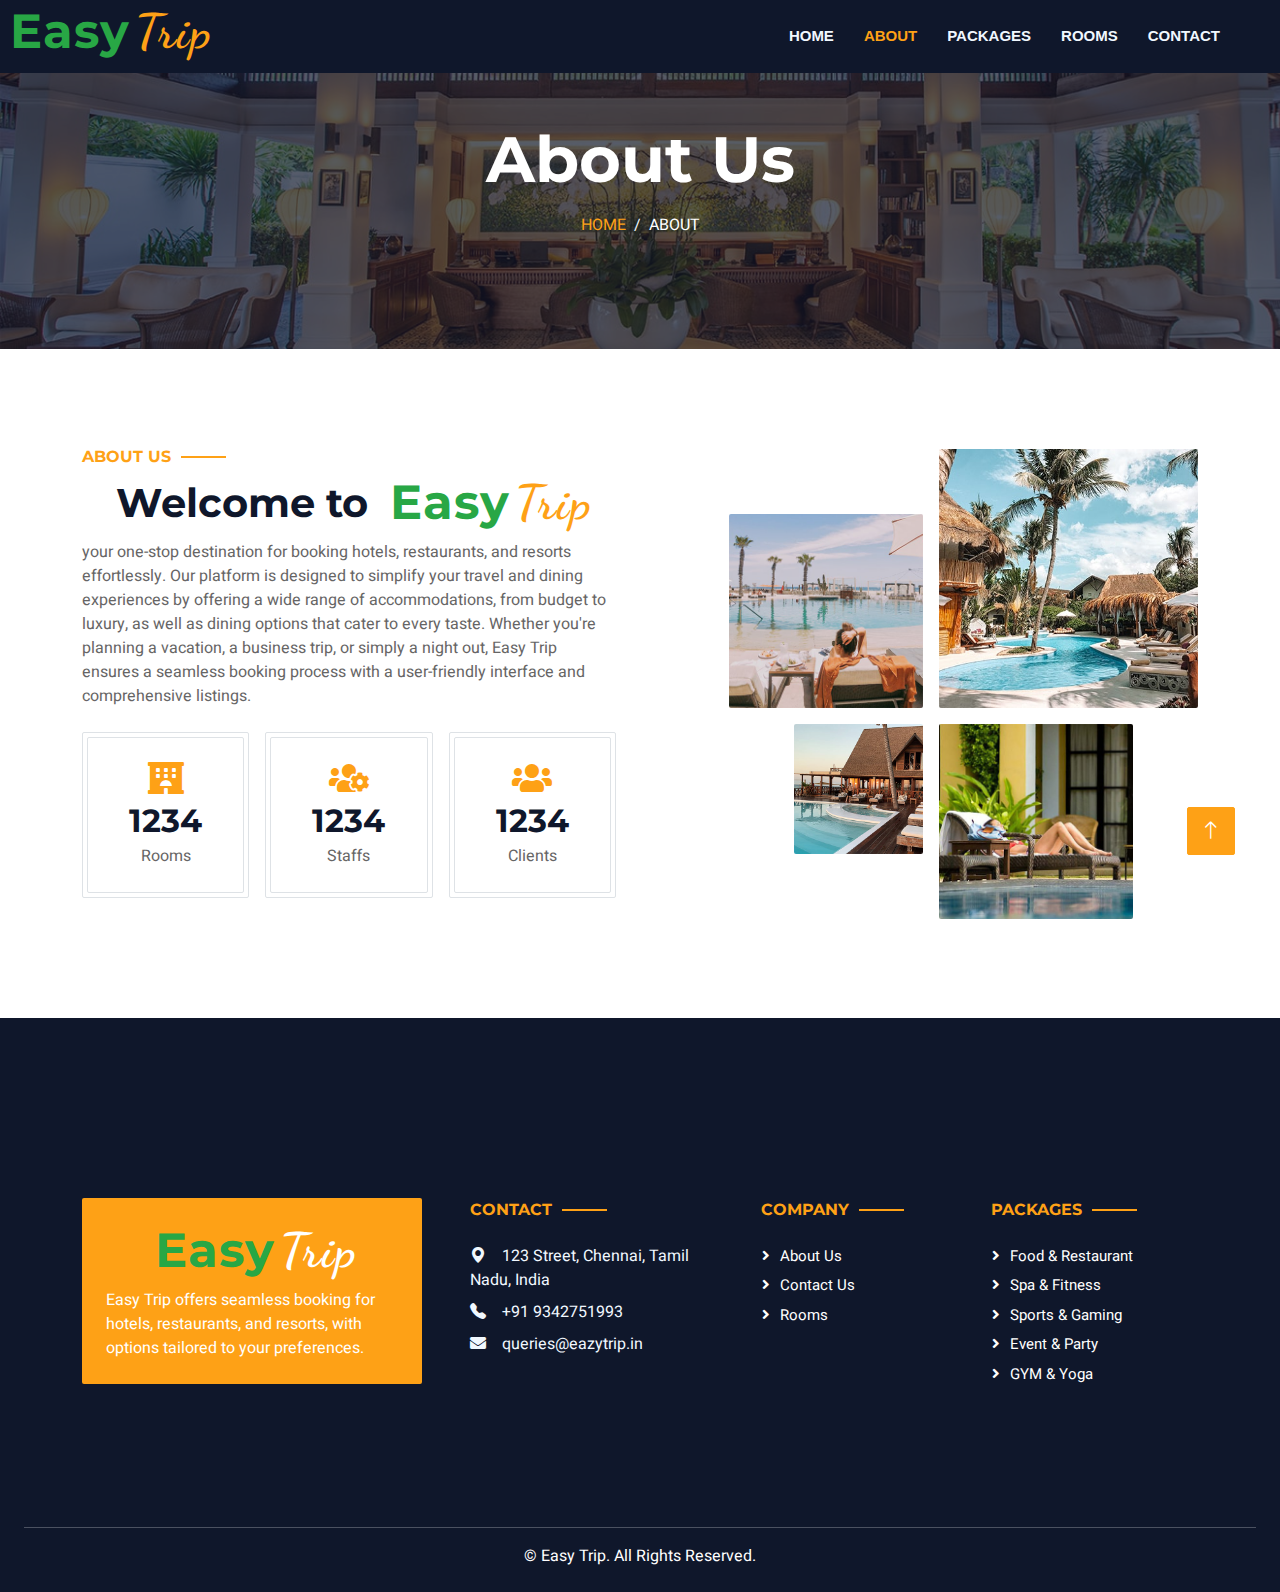
==== about.html @ b8b5ea5b "my first push" ====
<!DOCTYPE html>
<html lang="en">

<head>
    <meta charset="utf-8">
    <title>EAZY TRIP</title>
    <meta content="width=device-width, initial-scale=1.0" name="viewport">
    <meta content="" name="keywords">
    <meta content="" name="description">

    <!-- Favicon -->
    <link href="img/favicon.ico" rel="icon">

    <!-- Google Web Fonts -->
    <link rel="preconnect" href="https://fonts.googleapis.com">
    <link rel="preconnect" href="https://fonts.gstatic.com" crossorigin>
    <link href="https://fonts.googleapis.com/css2?family=Heebo:wght@400;500;600;700&family=Montserrat:wght@400;500;600;700&display=swap" rel="stylesheet">  

    <!-- Icon Font Stylesheet -->
    <link href="https://cdnjs.cloudflare.com/ajax/libs/font-awesome/5.10.0/css/all.min.css" rel="stylesheet">
    <link href="https://cdn.jsdelivr.net/npm/bootstrap-icons@1.4.1/font/bootstrap-icons.css" rel="stylesheet">

    

    <!-- Customized Bootstrap Stylesheet -->
    <link href="css/bootstrap.min.css" rel="stylesheet">

    <!-- Template Stylesheet -->
    <link href="css/style.css" rel="stylesheet">
    <link href="https://fonts.googleapis.com/css2?family=Montserrat:wght@700&family=Dancing+Script:wght@700&display=swap" rel="stylesheet">
    <style>
    .logo {
        display: flex;
        align-items: center;
        justify-content: center;
        margin-left: 10px !important;
    }
    
    .logo .easy {
        font-family: 'Montserrat', sans-serif; /* Modern and bold for 'Easy' */
        font-size: 3rem; /* Adjust size */
        font-weight: 700;
        color: #28A745; /* Replace this color code with any color you prefer */
        letter-spacing: 1px;
    }
    
    .logo .trip {
        font-family: 'Dancing Script', cursive; /* Soft and friendly for 'Trip' */
        font-size: 3rem;
        font-weight: 700;
        color: var(--primary); /* Primary orange color */
        margin-left: 5px;
        letter-spacing: 2px;
    }
    
    /* Add some styling to enhance the look */
    .logo .trip:hover {
        color: var(--light); /* Hover effect to light blue */
        text-shadow: 2px 2px 5px rgba(0, 0, 0, 0.2);
    }
    </style>
</head>

<body>
    <div class="container-xxl bg-white p-0">
        <!-- Spinner Start -->
        <div id="spinner" class="show bg-white position-fixed translate-middle w-100 vh-100 top-50 start-50 d-flex align-items-center justify-content-center">
            <div class="spinner-border text-primary" style="width: 3rem; height: 3rem;" role="status">
                <span class="sr-only">Loading...</span>
            </div>
        </div>
        <!-- Spinner End -->

        <!-- Header Start -->
        <div class="container-fluid bg-dark px-0">
            <div class="row gx-0">
                <nav class="navbar navbar-expand-lg bg-dark navbar-dark p-3 p-lg-0">
                    <a href="index.html" class="navbar-brand w-100 h-100 m-0 p-0 d-flex align-items-center">
                        <h1 class="logo">
                            <span class="easy">Easy</span> <span class="trip">Trip</span>
                        </h1>
                    </a>
        
                    <button type="button" class="navbar-toggler" data-bs-toggle="collapse" data-bs-target="#navbarCollapse">
                        <span class="navbar-toggler-icon"></span>
                    </button>
                    <div class="collapse navbar-collapse justify-content-between" id="navbarCollapse">
                        <div class="navbar-nav ml-auto py-0">
                            <a href="index.html" class="nav-item nav-link text-light" >Home</a>
                            <a href="about.html" class="nav-item nav-link " style="color: #fea116;">About</a>
                            <a href="service.html" class="nav-item nav-link text-light">Packages</a>
                            <a href="room.html" class="nav-item nav-link text-light">Rooms</a>                            
                            <a href="contact.html" class="nav-item nav-link text-light">Contact</a>
                            <a href="#" class="nav-item nav-link text-light" data-bs-toggle="modal" data-bs-target="#loginModal" id="loginLink"></a>
                           
                            <div class="nav-item dropdown d-none" id="userDropdown">
                                <a href="#" class="nav-link dropdown-toggle text-light" data-bs-toggle="dropdown">
                                    <span style="background-color: #fea116; padding: 10px; color: black; width: 40px; height: 40px; border-radius: 50%; display: inline-block; text-align: center; line-height: 20px;" id="userInitial"></span>
                                </a>
                                <div class="dropdown-menu rounded-0 m-0 menus" style="min-width: 200px; ">
                                    <div class="dropdown-item" id="userDetails" style="white-space: normal;">
                                        <p style="font-size: 40px;"><i class="bi bi-person-circle"></i></p>
                                        <strong id="userFullName"></strong><br>
                                        <small id="userEmail"></small>
                                    </div>
                                    <div class="dropdown-divider"></div>
                                    <a href="#" class="dropdown-item" id="logoutBtn"><i class="bi bi-box-arrow-left"></i> Logout</a>
                                </div>
                            </div>
                            
                            
                        </div>
        
                        <!-- Login Modal -->
                        <div class="modal fade" id="loginModal" tabindex="-1" aria-labelledby="loginModalLabel" aria-hidden="true">
                            <div class="modal-dialog">
                                <div class="modal-content">
                                    <div class="modal-header">
                                        <h5 class="modal-title" id="loginModalLabel">Login</h5>
                                        <button type="button" class="btn-close" data-bs-dismiss="modal" aria-label="Close"></button>
                                    </div>
                                    <div class="modal-body">
                                        <form id="loginForm">
                                            <div class="mb-3">
                                                <label for="username" class="form-label">Username</label>
                                                <input type="text" class="form-control" id="username" required>
                                            </div>
                                            <div class="mb-3">
                                                <label for="email" class="form-label">Email address</label>
                                                <input type="email" class="form-control" id="email" required>
                                            </div>
                                            <div class="mb-3 position-relative">
                                                <label for="password" class="form-label">Password</label>
                                                <input type="password" class="form-control" id="password" required>
                                                <i class="fas fa-eye position-absolute top-50 pt-4 end-0 translate-middle-y me-2" id="togglePassword" style="cursor: pointer;"></i>
                                            </div>
                                            <button type="submit" class="btn btn-primary">Login</button>
                                        </form>
                                        <hr>
                                        <div class="text-center">
                                            <p>New user? <a href="#" data-bs-toggle="modal" data-bs-target="#signupModal">Sign up here</a></p>
                                        </div>
                                    </div>
                                </div>
                            </div>
                        </div>
        
                        <!-- Signup Modal -->
                        <div class="modal fade" id="signupModal" tabindex="-1" aria-labelledby="signupModalLabel" aria-hidden="true">
                            <div class="modal-dialog">
                                <div class="modal-content">
                                    <div class="modal-header">
                                        <h5 class="modal-title" id="signupModalLabel">Sign Up</h5>
                                        <button type="button" class="btn-close" data-bs-dismiss="modal" aria-label="Close"></button>
                                    </div>
                                    <div class="modal-body">
                                        <form id="signupForm">
                                            <div class="mb-3">
                                                <label for="newUsername" class="form-label">Username</label>
                                                <input type="text" class="form-control" id="newUsername" required>
                                            </div>
                                            <div class="mb-3">
                                                <label for="newEmail" class="form-label">Email address</label>
                                                <input type="email" class="form-control" id="newEmail" required>
                                            </div>
                                            <div class="mb-3 position-relative">
                                                <label for="newPassword" class="form-label">Password</label>
                                                <input type="password" class="form-control" id="newPassword" required>
                                                <i class="fas fa-eye position-absolute top-50 pt-4 end-0 translate-middle-y me-2" id="toggleNewPassword" style="cursor: pointer;"></i>
                                            </div>
                                            <div class="mb-3 position-relative">
                                                <label for="confirmPassword" class="form-label">Confirm Password</label>
                                                <input type="password" class="form-control" id="confirmPassword" required>
                                                <i class="fas fa-eye position-absolute top-50 pt-4 end-0 translate-middle-y me-2" id="toggleConfirmPassword" style="cursor: pointer;"></i>
                                            </div>
                                            <button type="submit" class="btn btn-primary">Sign Up</button>
                                        </form>
                                        <hr>
                                        <div class="text-center">
                                            <p>Already a member? <a href="#" data-bs-toggle="modal" data-bs-target="#loginModal">Sign in here</a></p>
                                        </div>
                                    </div>
                                </div>
                            </div>
                        </div>
        
                    </div>
                </nav>
            </div>
        </div>
        <!-- Header End -->


        <!-- Page Header Start -->
        <div class="container-fluid page-header mb-5 p-0" style="background-image: url(img/carousel-1.jpg);">
            <div class="container-fluid page-header-inner py-5">
                <div class="container text-center pb-5">
                    <h1 class="display-3 text-white mb-3 animated slideInDown">About Us</h1>
                    <nav aria-label="breadcrumb">
                        <ol class="breadcrumb justify-content-center text-uppercase">
                            <li class="breadcrumb-item"><a href="index.html">Home</a></li>                            
                            <li class="breadcrumb-item text-white active" aria-current="page">About</li>
                        </ol>
                    </nav>
                </div>
            </div>
        </div>
        <!-- Page Header End -->


        


        <!-- About Start -->
        <div class="container-xxl py-5">
            <div class="container">
                <div class="row g-5 align-items-center">
                    <div class="col-lg-6">
                        <h6 class="section-title text-start text-primary text-uppercase">About Us</h6>
                        <h1 class="logo">Welcome to &nbsp;
                             <span class="easy">Easy</span> <span class="trip">Trip</span>
                        </h1>
                        <p class="mb-4">your one-stop destination for booking hotels, restaurants, and resorts effortlessly. Our platform is designed to simplify your travel and dining experiences by offering a wide range of accommodations, from budget to luxury, as well as dining options that cater to every taste. Whether you're planning a vacation, a business trip, or simply a night out, Easy Trip ensures a seamless booking process with a user-friendly interface and comprehensive listings.</p>
                        <div class="row g-3 pb-4">
                            <div class="col-sm-4 wow fadeIn" data-wow-delay="0.1s">
                                <div class="border rounded p-1">
                                    <div class="border rounded text-center p-4">
                                        <i class="fa fa-hotel fa-2x text-primary mb-2"></i>
                                        <h2 class="mb-1" data-toggle="counter-up">1234</h2>
                                        <p class="mb-0">Rooms</p>
                                    </div>
                                </div>
                            </div>
                            <div class="col-sm-4 wow fadeIn" data-wow-delay="0.3s">
                                <div class="border rounded p-1">
                                    <div class="border rounded text-center p-4">
                                        <i class="fa fa-users-cog fa-2x text-primary mb-2"></i>
                                        <h2 class="mb-1" data-toggle="counter-up">1234</h2>
                                        <p class="mb-0">Staffs</p>
                                    </div>
                                </div>
                            </div>
                            <div class="col-sm-4 wow fadeIn" data-wow-delay="0.5s">
                                <div class="border rounded p-1">
                                    <div class="border rounded text-center p-4">
                                        <i class="fa fa-users fa-2x text-primary mb-2"></i>
                                        <h2 class="mb-1" data-toggle="counter-up">1234</h2>
                                        <p class="mb-0">Clients</p>
                                    </div>
                                </div>
                            </div>
                        </div>
                        
                    </div>
                    <div class="col-lg-6">
                        <div class="row g-3">
                            <div class="col-6 text-end">
                                <img class="img-fluid rounded w-75 wow zoomIn" data-wow-delay="0.1s" src="img/about-1.jpg" style="margin-top: 25%;">
                            </div>
                            <div class="col-6 text-start">
                                <img class="img-fluid rounded w-100 wow zoomIn" data-wow-delay="0.3s" src="img/about-2.jpg">
                            </div>
                            <div class="col-6 text-end">
                                <img class="img-fluid rounded w-50 wow zoomIn" data-wow-delay="0.5s" src="img/about-3.jpg">
                            </div>
                            <div class="col-6 text-start">
                                <img class="img-fluid rounded w-75 wow zoomIn" data-wow-delay="0.7s" src="img/about-4.jpg">
                            </div>
                        </div>
                    </div>
                </div>
            </div>
        </div>
        <!-- About End -->


        

         <!-- Footer Start -->
         <div class="container-fluid bg-dark text-light footer wow fadeIn mt-5 " data-wow-delay="0.1s">
            <div class="container pb-5">
                <div class="row g-5">
                    <div class="col-md-6 col-lg-4">
                        <div class="bg-primary rounded p-4">
                            <a href="index.html"> <h1 class="logo">
                                <span class="easy">Easy</span> <span class="trip" style="color: white;">Trip</span>
                            </h1>
                            <p class="text-white mb-0">
							 <a class="text-dark fw-medium"></a> Easy Trip offers seamless booking for hotels, restaurants, and resorts, with options tailored to your preferences.
							</p>
                        </div>
                    </div>
                    <div class="col-md-6 col-lg-3">
                        <h6 class="section-title text-start text-primary text-uppercase mb-4">Contact</h6>
                        <p class="mb-2"><i class="bi bi-geo-alt-fill me-3"></i>123 Street, Chennai, Tamil Nadu, India </p>
                        <p class="mb-2"><i class="bi bi-telephone-fill me-3"></i>+91 9342751993</p>
                        <p class="mb-2"><i class="fa fa-envelope me-3"></i>queries@eazytrip.in</p>
                        
                    </div>
                    <div class="col-lg-5 col-md-12">
                        <div class="row gy-5 g-4">
                            <div class="col-md-6">
                                <h6 class="section-title text-start text-primary text-uppercase mb-4">Company</h6>
                                <a class="btn btn-link" href="about.html">About Us</a>
                                <a class="btn btn-link" href="contact.html">Contact Us</a>
                                <a class="btn btn-link" href="room.html">Rooms</a>
                               
                            </div>
                            <div class="col-md-6">
                                <h6 class="section-title text-start text-primary text-uppercase mb-4">Packages</h6>
                                <a class="btn btn-link" href="service.html">Food & Restaurant</a>
                                <a class="btn btn-link" href="service.html">Spa & Fitness</a>
                                <a class="btn btn-link" href="service.html">Sports & Gaming</a>
                                <a class="btn btn-link" href="service.html">Event & Party</a>
                                <a class="btn btn-link" href="service.html">GYM & Yoga</a>
                            </div>
                        </div>
                    </div>
                </div>
            </div>
            <div class="container-fluid bg-dark text-white mt-5 py-4 ">
                <hr>
                <div class="container text-center">
                    <p class="mb-0">&copy; <a href="#" class="text-white">Easy Trip</a>. All Rights Reserved.</p>
                </div>
            </div>
        </div>
        <!-- Footer End -->


        <!-- Back to Top -->
        <a href="#" class="btn btn-lg btn-primary btn-lg-square back-to-top"><i class="bi bi-arrow-up"></i></a>
    </div>

    <!-- JavaScript Libraries -->
    <script src="https://code.jquery.com/jquery-3.4.1.min.js"></script>
    <script src="https://cdn.jsdelivr.net/npm/bootstrap@5.0.0/dist/js/bootstrap.bundle.min.js"></script>    

    <!-- Template Javascript -->
    <script src="js/main.js"></script>
    <script src="./navbar.js"></script>
</body>

</html>
---- css/style.css ----
/********** Template CSS **********/
:root {
    --primary: #FEA116;
    --light: #F1F8FF;
    --dark: #0F172B;
}

.fw-medium {
    font-weight: 500 !important;
}

.fw-semi-bold {
    font-weight: 600 !important;
}

.back-to-top {
    position: fixed;
    display: none;
    right: 45px;
    bottom: 45px;
    z-index: 99;
}


/*** Spinner ***/
#spinner {
    opacity: 0;
    visibility: hidden;
    transition: opacity .5s ease-out, visibility 0s linear .5s;
    z-index: 99999;
}

#spinner.show {
    transition: opacity .5s ease-out, visibility 0s linear 0s;
    visibility: visible;
    opacity: 1;
}


/*** Button ***/
.btn {
    font-weight: 500;
    text-transform: uppercase;
    transition: .5s;
}

.btn.btn-primary,
.btn.btn-secondary {
    color: #FFFFFF;
}

.btn-square {
    width: 38px;
    height: 38px;
}

.btn-sm-square {
    width: 32px;
    height: 32px;
}

.btn-lg-square {
    width: 48px;
    height: 48px;
}

.btn-square,
.btn-sm-square,
.btn-lg-square {
    padding: 0;
    display: flex;
    align-items: center;
    justify-content: center;
    font-weight: normal;
    border-radius: 2px;
}


/*** Navbar ***/
.navbar-dark .navbar-nav .nav-link {
    margin-right: 30px;
    padding: 25px 0;
    color: #FFFFFF;
    font-size: 15px;
    text-transform: uppercase;
    outline: none;
}

.navbar-dark .navbar-nav .nav-link:hover,
.navbar-dark .navbar-nav .nav-link.active {
    color: var(--primary);
}

@media (max-width: 991.98px) {
    .navbar-dark .navbar-nav .nav-link  {
        margin-right: 0;
        padding: 10px 0;
    }
}


/*** Header ***/
.carousel-caption {
    top: 0;
    left: 0;
    right: 0;
    bottom: 0;
    background: rgba(15, 23, 43, .7);
    z-index: 1;
}

.carousel-control-prev,
.carousel-control-next {
    width: 10%;
}

.carousel-control-prev-icon,
.carousel-control-next-icon {
    width: 3rem;
    height: 3rem;
}

@media (max-width: 768px) {
    #header-carousel .carousel-item {
        position: relative;
        min-height: 450px;
    }
    
    #header-carousel .carousel-item img {
        position: absolute;
        width: 100%;
        height: 100%;
        object-fit: cover;
    }
}

.page-header {
    background-position: center center;
    background-repeat: no-repeat;
    background-size: cover;
}

.page-header-inner {
    background: rgba(15, 23, 43, .7);
}

.breadcrumb-item + .breadcrumb-item::before {
    color: var(--light);
}

.booking {
    position: relative;
    margin-top: -100px !important;
    z-index: 1;
}


/*** Section Title ***/
.section-title {
    position: relative;
    display: inline-block;
}

.section-title::before {
    position: absolute;
    content: "";
    width: 45px;
    height: 2px;
    top: 50%;
    left: -55px;
    margin-top: -1px;
    background: var(--primary);
}

.section-title::after {
    position: absolute;
    content: "";
    width: 45px;
    height: 2px;
    top: 50%;
    right: -55px;
    margin-top: -1px;
    background: var(--primary);
}

.section-title.text-start::before,
.section-title.text-end::after {
    display: none;
}


/*** Service ***/
.service-item {
    height: 320px;
    padding: 30px;
    display: flex;
    flex-direction: column;
    justify-content: center;
    text-align: center;
    background: #FFFFFF;
    box-shadow: 0 0 45px rgba(0, 0, 0, .08);
    transition: .5s;
}

.service-item:hover {
    background: var(--primary);
}

.service-item .service-icon {
    margin: 0 auto 30px auto;
    width: 65px;
    height: 65px;
    transition: .5s;
}

.service-item i,
.service-item h5,
.service-item p {
    transition: .5s;
}

.service-item:hover i,
.service-item:hover h5,
.service-item:hover p {
    color: #FFFFFF !important;
}


/*** Youtube Video ***/
.video {
    position: relative;
    height: 100%;
    min-height: 500px;
    background: linear-gradient(rgba(15, 23, 43, .1), rgba(15, 23, 43, .1)), url(../img/video.jpg);
    background-position: center center;
    background-repeat: no-repeat;
    background-size: cover;
}

.video .btn-play {
    position: absolute;
    z-index: 3;
    top: 50%;
    left: 50%;
    transform: translateX(-50%) translateY(-50%);
    box-sizing: content-box;
    display: block;
    width: 32px;
    height: 44px;
    border-radius: 50%;
    border: none;
    outline: none;
    padding: 18px 20px 18px 28px;
}

.video .btn-play:before {
    content: "";
    position: absolute;
    z-index: 0;
    left: 50%;
    top: 50%;
    transform: translateX(-50%) translateY(-50%);
    display: block;
    width: 100px;
    height: 100px;
    background: var(--primary);
    border-radius: 50%;
    animation: pulse-border 1500ms ease-out infinite;
}

.video .btn-play:after {
    content: "";
    position: absolute;
    z-index: 1;
    left: 50%;
    top: 50%;
    transform: translateX(-50%) translateY(-50%);
    display: block;
    width: 100px;
    height: 100px;
    background: var(--primary);
    border-radius: 50%;
    transition: all 200ms;
}

.video .btn-play img {
    position: relative;
    z-index: 3;
    max-width: 100%;
    width: auto;
    height: auto;
}

.video .btn-play span {
    display: block;
    position: relative;
    z-index: 3;
    width: 0;
    height: 0;
    border-left: 32px solid var(--dark);
    border-top: 22px solid transparent;
    border-bottom: 22px solid transparent;
}

@keyframes pulse-border {
    0% {
        transform: translateX(-50%) translateY(-50%) translateZ(0) scale(1);
        opacity: 1;
    }

    100% {
        transform: translateX(-50%) translateY(-50%) translateZ(0) scale(1.5);
        opacity: 0;
    }
}

#videoModal {
    z-index: 99999;
}

#videoModal .modal-dialog {
    position: relative;
    max-width: 800px;
    margin: 60px auto 0 auto;
}

#videoModal .modal-body {
    position: relative;
    padding: 0px;
}

#videoModal .close {
    position: absolute;
    width: 30px;
    height: 30px;
    right: 0px;
    top: -30px;
    z-index: 999;
    font-size: 30px;
    font-weight: normal;
    color: #FFFFFF;
    background: #000000;
    opacity: 1;
}


/*** Testimonial ***/
.testimonial {
    background: linear-gradient(rgba(15, 23, 43, .7), rgba(15, 23, 43, .7)), url(../img/carousel-2.jpg);
    background-position: center center;
    background-repeat: no-repeat;
    background-size: cover;
}

.testimonial-carousel {
    padding-left: 65px;
    padding-right: 65px;
}

.testimonial-carousel .testimonial-item {
    padding: 30px;
}

.testimonial-carousel .owl-nav {
    position: absolute;
    width: 100%;
    height: 40px;
    top: calc(50% - 20px);
    left: 0;
    display: flex;
    justify-content: space-between;
    z-index: 1;
}

.testimonial-carousel .owl-nav .owl-prev,
.testimonial-carousel .owl-nav .owl-next {
    position: relative;
    width: 40px;
    height: 40px;
    display: flex;
    align-items: center;
    justify-content: center;
    color: #FFFFFF;
    background: var(--primary);
    border-radius: 2px;
    font-size: 18px;
    transition: .5s;
}

.testimonial-carousel .owl-nav .owl-prev:hover,
.testimonial-carousel .owl-nav .owl-next:hover {
    color: var(--primary);
    background: #FFFFFF;
}


/*** Team ***/
.team-item,
.team-item .bg-primary,
.team-item .bg-primary i {
    transition: .5s;
}

.team-item:hover {
    border-color: var(--secondary) !important;
}

.team-item:hover .bg-primary {
    background: var(--secondary) !important;
}

.team-item:hover .bg-primary i {
    color: var(--secondary) !important;
}


/*** Footer ***/
.newsletter {
    position: relative;
    z-index: 1;
}

.footer {
    position: relative;
    margin-top: -110px;
    padding-top: 180px;
}

.footer .btn.btn-social {
    margin-right: 5px;
    width: 35px;
    height: 35px;
    display: flex;
    align-items: center;
    justify-content: center;
    color: var(--light);
    border: 1px solid #FFFFFF;
    border-radius: 35px;
    transition: .3s;
}

.footer .btn.btn-social:hover {
    color: var(--primary);
}

.footer .btn.btn-link {
    display: block;
    margin-bottom: 5px;
    padding: 0;
    text-align: left;
    color: #FFFFFF;
    font-size: 15px;
    font-weight: normal;
    text-transform: capitalize;
    transition: .3s;
}

.footer .btn.btn-link::before {
    position: relative;
    content: "\f105";
    font-family: "Font Awesome 5 Free";
    font-weight: 900;
    margin-right: 10px;
}

.footer .btn.btn-link:hover {
    letter-spacing: 1px;
    box-shadow: none;
}

.footer .copyright {
    padding: 25px 0;
    font-size: 15px;
    border-top: 1px solid rgba(256, 256, 256, .1);
}

.footer .copyright a {
    color: var(--light);
}

.footer .footer-menu a {
    margin-right: 15px;
    padding-right: 15px;
    border-right: 1px solid rgba(255, 255, 255, .3);
}

.footer .footer-menu a:last-child {
    margin-right: 0;
    padding-right: 0;
    border-right: none;
}

.navbar-nav .nav-link{
    font-size: 15px;
    font-family: sans-serif;
    font-weight:bold;
    color: white;
}
.navbar-nav .nav-link:hover {
    color: #fea116 !important;
}

.menus {
    max-width: 300px; /* Set a maximum width for the dropdown */
    display: flex;
    flex-direction: column;
    align-items: center; /* Center the content horizontally */
    padding-right: 0;
    padding-left: 0;
    right: 0; /* Align the dropdown to the right side */
    left: auto; /* Override any left alignment */
}

#userDetails {
    white-space: normal; /* Allow text wrapping */
    word-wrap: break-word; /* Ensure long words or emails wrap properly */
    padding: 10px 15px; /* Adjust padding as needed */
    text-align: center; /* Center the text */
}

.nav-item.dropdown .dropdown-menu {
    display: none; /* Hide dropdown by default */
}

.nav-item.dropdown:hover .dropdown-menu {
    display: block; /* Show dropdown on hover */
}
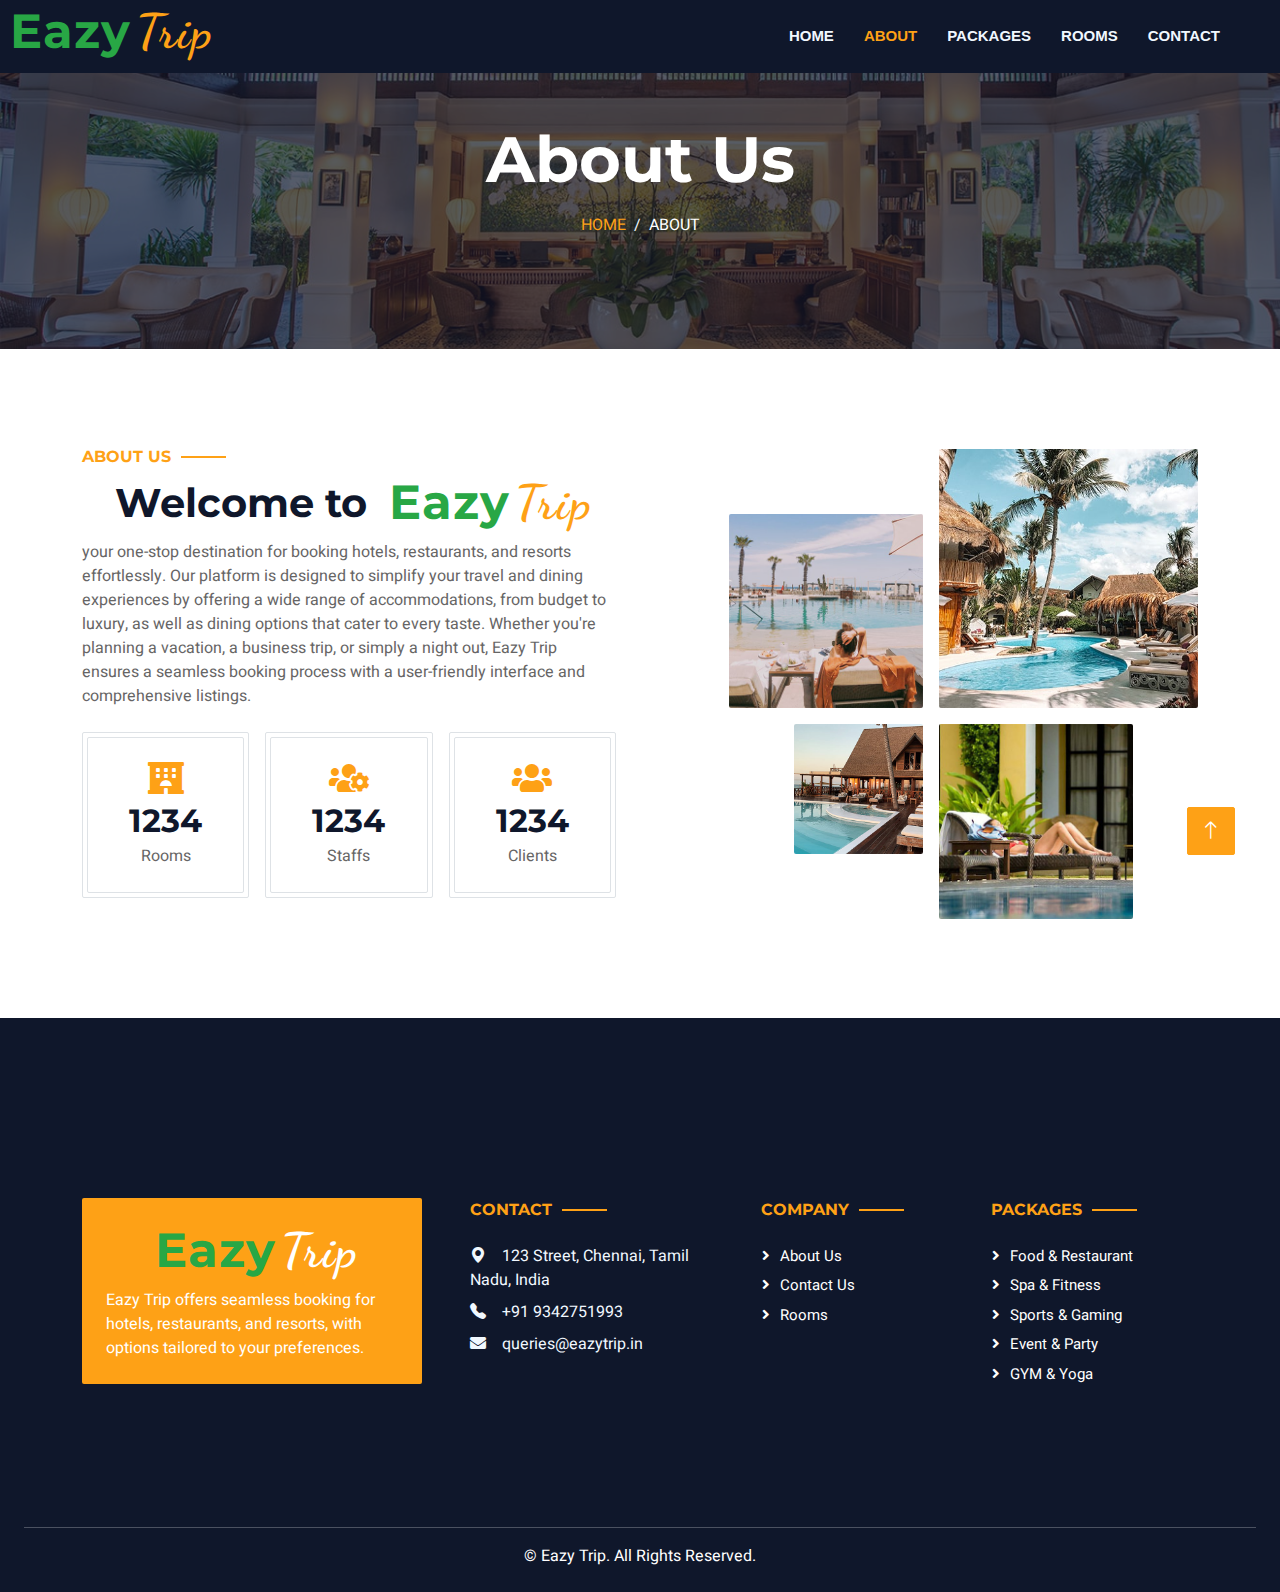
==== commit 84a5ccb1: "maded changes, easy to eazy" ====
--- a/about.html
+++ b/about.html
@@ -77,12 +77,12 @@
                 <nav class="navbar navbar-expand-lg bg-dark navbar-dark p-3 p-lg-0">
                     <a href="index.html" class="navbar-brand w-100 h-100 m-0 p-0 d-flex align-items-center">
                         <h1 class="logo">
-                            <span class="easy">Easy</span> <span class="trip">Trip</span>
+                            <span class="easy">Eazy</span> <span class="trip">Trip</span>
                         </h1>
                     </a>
         
                     <button type="button" class="navbar-toggler" data-bs-toggle="collapse" data-bs-target="#navbarCollapse">
-                        <span class="navbar-toggler-icon"></span>
+                        <i class="fas fa-bars" style="color: white; font-size: 24px; margin-top: 20px;"></i>
                     </button>
                     <div class="collapse navbar-collapse justify-content-between" id="navbarCollapse">
                         <div class="navbar-nav ml-auto py-0">
@@ -218,9 +218,9 @@
                     <div class="col-lg-6">
                         <h6 class="section-title text-start text-primary text-uppercase">About Us</h6>
                         <h1 class="logo">Welcome to &nbsp;
-                             <span class="easy">Easy</span> <span class="trip">Trip</span>
+                             <span class="easy">Eazy</span> <span class="trip">Trip</span>
                         </h1>
-                        <p class="mb-4">your one-stop destination for booking hotels, restaurants, and resorts effortlessly. Our platform is designed to simplify your travel and dining experiences by offering a wide range of accommodations, from budget to luxury, as well as dining options that cater to every taste. Whether you're planning a vacation, a business trip, or simply a night out, Easy Trip ensures a seamless booking process with a user-friendly interface and comprehensive listings.</p>
+                        <p class="mb-4">your one-stop destination for booking hotels, restaurants, and resorts effortlessly. Our platform is designed to simplify your travel and dining experiences by offering a wide range of accommodations, from budget to luxury, as well as dining options that cater to every taste. Whether you're planning a vacation, a business trip, or simply a night out, Eazy Trip ensures a seamless booking process with a user-friendly interface and comprehensive listings.</p>
                         <div class="row g-3 pb-4">
                             <div class="col-sm-4 wow fadeIn" data-wow-delay="0.1s">
                                 <div class="border rounded p-1">
@@ -283,10 +283,10 @@
                     <div class="col-md-6 col-lg-4">
                         <div class="bg-primary rounded p-4">
                             <a href="index.html"> <h1 class="logo">
-                                <span class="easy">Easy</span> <span class="trip" style="color: white;">Trip</span>
+                                <span class="easy">Eazy</span> <span class="trip" style="color: white;">Trip</span>
                             </h1>
                             <p class="text-white mb-0">
-							 <a class="text-dark fw-medium"></a> Easy Trip offers seamless booking for hotels, restaurants, and resorts, with options tailored to your preferences.
+							 <a class="text-dark fw-medium"></a> Eazy Trip offers seamless booking for hotels, restaurants, and resorts, with options tailored to your preferences.
 							</p>
                         </div>
                     </div>
@@ -321,7 +321,7 @@
             <div class="container-fluid bg-dark text-white mt-5 py-4 ">
                 <hr>
                 <div class="container text-center">
-                    <p class="mb-0">&copy; <a href="#" class="text-white">Easy Trip</a>. All Rights Reserved.</p>
+                    <p class="mb-0">&copy; <a href="#" class="text-white">Eazy Trip</a>. All Rights Reserved.</p>
                 </div>
             </div>
         </div>
